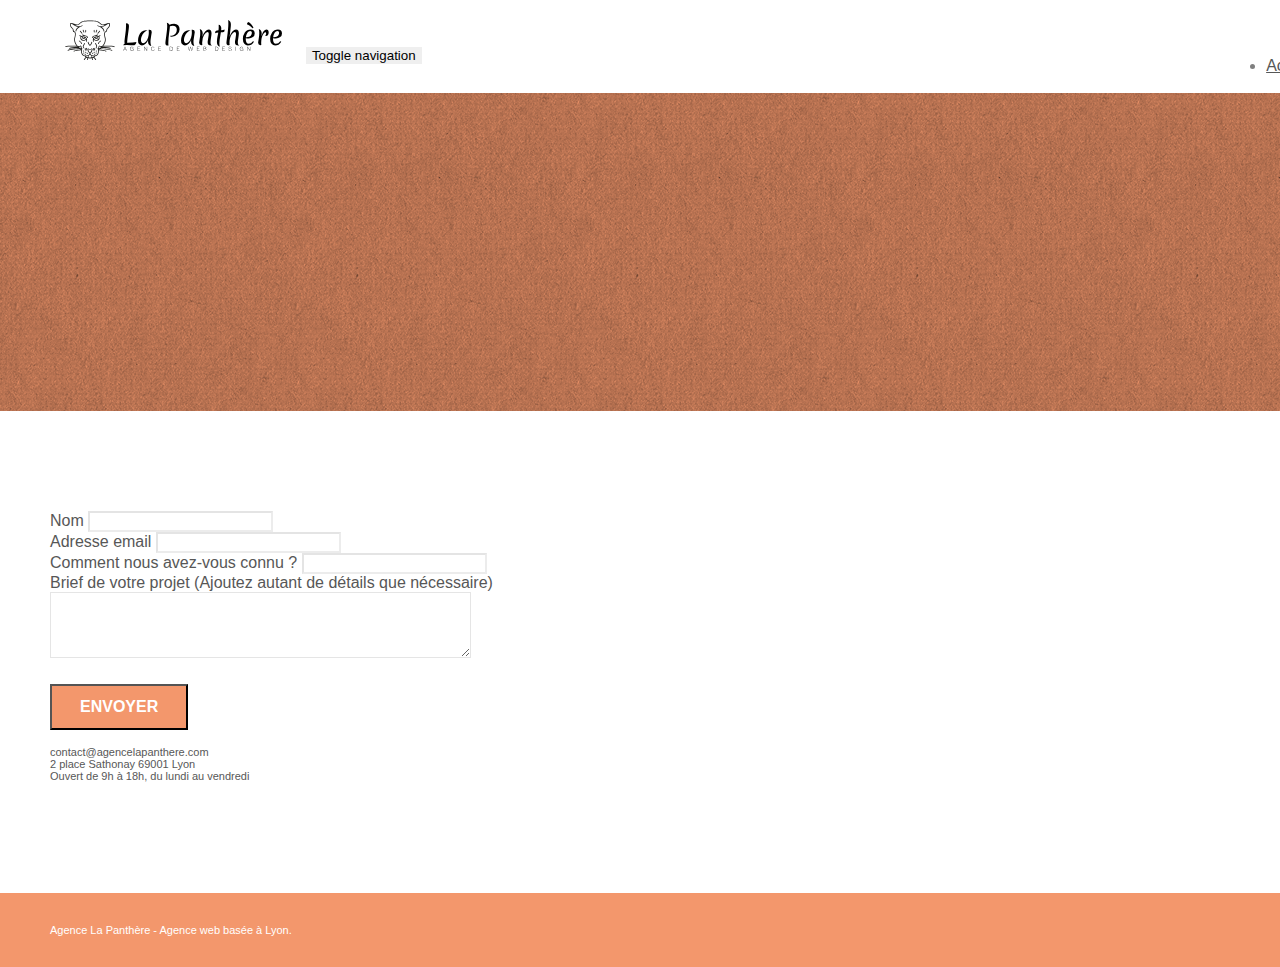
==== page2.html @ 4240d48c "Add files via upload" ====
<!doctype html>
<html lang="Default">
<head>
    <meta charset="utf-8">
    <meta name="keywords" content="">
    <meta name="description" content="">
    <meta name="viewport" content="width=device-width, initial-scale=1.0, viewport-fit=cover">
    <link rel="shortcut icon" type="image/png" href="favicon.jpg">
    
	<link rel="stylesheet" type="text/css" href="./css/bootstrap.min.css">
	<link rel="stylesheet" type="text/css" href="style.css">
	<link rel="stylesheet" type="text/css" href="./css/font-awesome.min.css">
	<link rel="stylesheet" type="text/css" href="./css/et-line.min.css">
	
    
	<script src="./js/jquery-2.1.0.min.js"></script>
	<script src="./js/bootstrap.min.js"></script>
	<script src="./js/blocs.min.js"></script>
	<script src="./js/jqBootstrapValidation.js"></script>
	<script src="./js/formHandler.js"></script>
    <title>page2</title>

    
<!-- Analytics -->
 
<!-- Analytics END -->
    
</head>
<body>
<!-- Principal conteneur -->
<div class="page-container">
    
<!-- bloc-0 -->
<div class="bloc bgc-white l-bloc " id="bloc-0">
	<div class="container bloc-sm">
		<nav class="navbar row">
			<div class="navbar-header">
				<a class="navbar-brand" href="index.html"><img src="img/agence-la-panthere-monochrome.svg" alt="atlanta web design logo" height="40" /></a>
				<button id="nav-toggle" type="button" class="ui-navbar-toggle navbar-toggle" data-toggle="collapse" data-target=".navbar-1">
					<span class="sr-only">Toggle navigation</span><span class="icon-bar"></span><span class="icon-bar"></span><span class="icon-bar"></span>
				</button>
			</div>
			<div class="collapse navbar-collapse navbar-1 special-dropdown-nav">
				<ul class="site-navigation nav navbar-nav">
					<li>
						<a href="index.html">Accueil</a>
					</li>
					<li>
					</li>
					<li>
						<a href="page2.html">page2 &gt;</a>
					</li>
				</ul>
			</div>
		</nav>
	</div>
</div>
<!-- bloc-0 END -->

<!-- bloc-6 -->
<div class="bloc bg-dots-bg bg-repeat bgc-atomic-tangerine d-bloc bloc-bg-texture texture-paper" id="bloc-6">
	<div class="container bloc-lg">
		<div class="row">
			<div class="col-sm-12">
				<h1 class="text-center hero-bloc-text tc-white">
					Parlons web design !
				</h1>
				<p class="text-center mg-lg tc-white tight-width-whitespace">
					Nous sommes ravis que vous souhaitiez collaborer avec notre agence.<br>
					Parlez-nous de votre projet en complétant le formulaire ci-dessous.
				</p>
			</div>
		</div>
	</div>
</div>
<!-- bloc-6 END -->

<!-- bloc-7 -->
<div class="bloc bgc-white l-bloc" id="bloc-7">
	<div class="container bloc-lg">
		<div class="row">
			<div class="col-sm-6">
				<form id="form_1" novalidate success-msg="Your message has been sent." fail-msg="Sorry it seems that our mail server is not responding, Sorry for the inconvenience!">
					<div class="form-group">
						<label>
							Nom
						</label>
						<input id="name" class="form-control" required />
					</div>
					<div class="form-group">
						<label>
							Adresse email
						</label>
						<input id="email" class="form-control" type="email" required />
					</div>
					<div class="form-group">
						<label>
							Comment nous avez-vous connu ?
						</label>
						<input class="form-control" type="email" required id="input_504" />
					</div>
					<div class="form-group">
						<label>
							Brief de votre projet (Ajoutez autant de détails que nécessaire)<br>
						</label><textarea id="message" class="form-control" rows="4" cols="50" required></textarea>
					</div> 
					<button class="bloc-button btn btn-lg btn-block cta-hero btn-atomic-tangerine" type="submit">
						Envoyer
					</button>
				</form>
			</div>
			<div class="col-sm-6">
				<p>
					contact@agencelapanthere.com<br>2 place Sathonay 69001 Lyon<br>Ouvert de 9h à 18h, du lundi au vendredi<br>
				</p>
			</div>
		</div>
	</div>
</div>
<!-- bloc-7 END -->

<!-- ScrollToTop Button -->
<a class="bloc-button btn btn-d scrollToTop" onclick="scrollToTarget('1')"><span class="fa fa-chevron-up"></span></a>
<!-- ScrollToTop Button END-->


<!-- Footer - bloc-8 -->
<div class="bloc bgc-atomic-tangerine d-bloc" id="bloc-8">
	<div class="container bloc-sm">
		<div class="row">
			<div class="col-sm-12">
				<p class="text-center white">
					Agence La Panthère - Agence web basée à Lyon.<br>
				</p>
				<div class="row row-no-gutters social">
					<div class="col-sm-3">
						<div class="text-center">
							<a class="social" href="index.html"><span class="fa fa-twitter icon-md"></span></a>
						</div>
					</div>
					<div class="col-sm-3">
						<div class="text-center">
							<a class="social" href="index.html"><span class="fa fa-facebook icon-md"></span></a>
						</div>
					</div>
					<div class="col-sm-3">
						<div class="text-center">
							<a class="social" href="index.html"><span class="fa fa-dribbble icon-md"></span></a>
						</div>
					</div>
					<div class="col-sm-3">
						<div class="text-center">
							<a class="social" href="index.html"><span class="fa fa-instagram icon-md"></span></a>
						</div>
					</div>
				</div>
			</div>
		</div>
	</div>
</div>
<!-- Footer - bloc-8 END -->

</div>
<!-- Principal conteneur END -->
    

</body>
</html>
---- style.css ----
body {
    margin: 0;
    padding: 0;
    background: #FFF;
    overflow-x: hidden;
    -webkit-font-smoothing: antialiased;
    -moz-osx-font-smoothing: grayscale;
}

a,
button {
    transition: all .3s ease-in-out;
    outline: none!important;
}

a:hover {
    text-decoration: none;
    cursor: pointer;
}

#page-loading-blocs-notifaction {
    position: fixed;
    top: 0;
    bottom: 0;
    width: 100%;
    z-index: 100000;
    background: #FFFFFF url("img/pageload-spinner.gif") no-repeat center center;
}

.bloc {
    width: 100%;
    clear: both;
    background: 50% 50% no-repeat;
    padding: 0 50px;
    -webkit-background-size: cover;
    -moz-background-size: cover;
    -o-background-size: cover;
    background-size: cover;
    position: relative;
}

.bloc .container {
    padding-left: 0;
    padding-right: 0;
}

.bloc-lg {
    padding: 100px 50px;
}

.bloc-md {
    padding: 50px;
}

.bloc-sm {
    padding: 20px 50px;
}

.bg-center,
.bg-l-edge,
.bg-r-edge,
.bg-t-edge,
.bg-b-edge,
.bg-tl-edge,
.bg-bl-edge,
.bg-tr-edge,
.bg-br-edge,
.bg-repeat {
    -webkit-background-size: auto!important;
    -moz-background-size: auto!important;
    -o-background-size: auto!important;
    background-size: auto!important;
}

.bg-repeat {
    background: repeat;
}

.bg-t-edge {
    background: top no-repeat;
}

.bloc-bg-texture::before {
    content: "";
    background-size: 2px 2px;
    position: absolute;
    top: 0;
    bottom: 0;
    left: 0;
    right: 0;
}

.texture-paper::before {
    background: url("img/texture-paper.png");
    background-size: 280px 280px;
}

.b-parallax {
    background-attachment: fixed;
}

.d-bloc {
    color: rgba(255, 255, 255, .7);
}

.d-bloc button:hover {
    color: rgba(255, 255, 255, .9);
}

.d-bloc .icon-round,
.d-bloc .icon-square,
.d-bloc .icon-rounded,
.d-bloc .icon-semi-rounded-a,
.d-bloc .icon-semi-rounded-b {
    border-color: rgba(255, 255, 255, .9);
}

.d-bloc .divider-h span {
    border-color: rgba(255, 255, 255, .2);
}

.d-bloc .a-btn,
.d-bloc .navbar a,
.d-bloc .navbar-brand,
.d-bloc a .icon-sm,
.d-bloc a .icon-md,
.d-bloc a .icon-lg,
.d-bloc a .icon-xl,
.d-bloc h1 a,
.d-bloc h2 a,
.d-bloc h3 a,
.d-bloc h4 a,
.d-bloc h5 a,
.d-bloc h6 a,
.d-bloc p a {
    color: rgba(255, 255, 255, .6);
}

.d-bloc .a-btn:hover,
.d-bloc .navbar a:hover,
.d-bloc .navbar-brand:hover,
.d-bloc a:hover .icon-sm,
.d-bloc a:hover .icon-md,
.d-bloc a:hover .icon-lg,
.d-bloc a:hover .icon-xl,
.d-bloc h1 a:hover,
.d-bloc h2 a:hover,
.d-bloc h3 a:hover,
.d-bloc h4 a:hover,
.d-bloc h5 a:hover,
.d-bloc h6 a:hover,
.d-bloc p a:hover {
    color: rgba(255, 255, 255, 1);
}

.d-bloc .navbar-toggle .icon-bar {
    background: rgba(255, 255, 255, 1);
}

.d-bloc .btn-wire,
.d-bloc .btn-wire:hover {
    color: rgba(255, 255, 255, 1);
    border-color: rgba(255, 255, 255, 1);
}

.d-bloc .panel {
    color: rgba(0, 0, 0, .5);
}

.d-bloc .panel button:hover {
    color: rgba(0, 0, 0, .7);
}

.d-bloc .panel icon {
    border-color: rgba(0, 0, 0, .7);
}

.d-bloc .panel .divider-h span {
    border-color: rgba(0, 0, 0, .1);
}

.d-bloc .panel .a-btn {
    color: rgba(0, 0, 0, .6);
}

.d-bloc .panel .a-btn:hover {
    color: rgba(0, 0, 0, 1);
}

.d-bloc .panel .btn-wire,
.d-bloc .panel .btn-wire:hover {
    color: rgba(0, 0, 0, .7);
    border-color: rgba(0, 0, 0, .3);
}

.d-bloc .panel,
.l-bloc {
    color: rgba(0, 0, 0, .5);
}

.d-bloc .panel button:hover,
.l-bloc button:hover {
    color: rgba(0, 0, 0, .7);
}

.l-bloc .icon-round,
.l-bloc .icon-square,
.l-bloc .icon-rounded,
.l-bloc .icon-semi-rounded-a,
.l-bloc .icon-semi-rounded-b {
    border-color: rgba(0, 0, 0, .7);
}

.d-bloc .panel .divider-h span,
.l-bloc .divider-h span {
    border-color: rgba(0, 0, 0, .1);
}

.d-bloc .panel .a-btn,
.l-bloc .a-btn,
.l-bloc .navbar a,
.l-bloc .navbar-brand,
.l-bloc a .icon-sm,
.l-bloc a .icon-md,
.l-bloc a .icon-lg,
.l-bloc a .icon-xl,
.l-bloc h1 a,
.l-bloc h2 a,
.l-bloc h3 a,
.l-bloc h4 a,
.l-bloc h5 a,
.l-bloc h6 a,
.l-bloc p a {
    color: rgba(0, 0, 0, .6);
}

.d-bloc .panel .a-btn:hover,
.l-bloc .a-btn:hover,
.l-bloc .navbar a:hover,
.l-bloc .navbar-brand:hover,
.l-bloc a:hover .icon-sm,
.l-bloc a:hover .icon-md,
.l-bloc a:hover .icon-lg,
.l-bloc a:hover .icon-xl,
.l-bloc h1 a:hover,
.l-bloc h2 a:hover,
.l-bloc h3 a:hover,
.l-bloc h4 a:hover,
.l-bloc h5 a:hover,
.l-bloc h6 a:hover,
.l-bloc p a:hover {
    color: rgba(0, 0, 0, 1);
}

.l-bloc .navbar-toggle .icon-bar {
    color: rgba(0, 0, 0, .6);
}

.d-bloc .panel .btn-wire,
.d-bloc .panel .btn-wire:hover,
.l-bloc .btn-wire,
.l-bloc .btn-wire:hover {
    color: rgba(0, 0, 0, .7);
    border-color: rgba(0, 0, 0, .3);
}

.voffset {
    margin-top: 30px;
}

.voffset-lg {
    margin-top: 80px;
}

.row-no-gutters {
    margin-right: 0;
    margin-left: 0;
}

.row.row-no-gutters > [class^="col-"],
.row.row-no-gutters > [class*=" col-"] {
    padding-right: 0;
    padding-left: 0;
}

#bloc-1-hero h1 {
    font-size: 32px;
}

.navbar {
    margin-bottom: 0;
    z-index: 1;
}

.navbar-brand {
    height: auto;
    padding: 3px 15px;
    font-size: 25px;
    font-weight: normal;
    font-weight: 600;
    line-height: 44px;
}

.navbar-brand img {
    max-height: 200px;
    margin: 0 5px 0 0;
    display: inline;
}

.navbar-brand img[src$=svg] {
    min-width: 100px;
}

.nav-center .navbar-brand img {
    margin: 0;
}

.navbar .nav {
    padding-top: 2px;
    margin-right: -16px;
    float: right;
    z-index: 1;
}

.nav > li {
    float: left;
    margin-top: 4px;
    font-size: 16px;
}

.navbar-nav .open .dropdown-menu > li > a {
    text-align: inherit;
}

.nav > li a:hover,
.nav > li a:focus {
    background: transparent;
}

.navbar-toggle {
    margin: 10px 10px 0 0;
    border: 0px;
}

.navbar-toggle:hover {
    background: transparent!important;
}

.navbar-toggle .icon-bar {
    background-color: rgba(0, 0, 0, .5);
    width: 26px;
}

.nav-invert .navbar .nav {
    float: left;
}

.nav-invert .navbar-header,
.nav-invert .navbar-brand {
    float: right;
    position: relative;
    z-index: 2;
}

@media (min-width: 768px) {
    .site-navigation {
        position: absolute;
        top: 50%;
        right: 20px;
        transform: translate(0, -50%);
        -webkit-transform: translateY(-50%);
    }
    .nav > li .dropdown-menu a,
    .nav > li .dropdown-menu a:hover {
        color: #484848;
    }
    .nav-invert .site-navigation {
        left: 0;
        right: 0;
    }
    .nav-center {
        text-align: center;
    }
    .nav-center .navbar-header {
        width: 100%;
    }
    .nav-center .navbar-header,
    .nav-center .navbar-brand,
    .nav-center .nav > li {
        float: none;
        display: inline-block;
    }
    .nav-center .site-navigation {
        position: relative;
        width: 100%;
        right: 0;
        margin-right: 0px;
        margin-top: 20px;
    }
    .nav-center.mini-nav .navbar-toggle {
        float: none;
        margin: 10px auto 0;
    }
}

.nav > li > .dropdown a {
    background: none!important;
    display: block;
    padding: 14px 15px;
}

nav .caret {
    margin: 0 5px;
}

.dropdown-menu .dropdown-menu {
    top: -8px;
    left: 100%;
}

.dropdown-menu .dropmenu-flow-right {
    top: 100%;
    left: 0;
    margin-left: -1px;
    border-top-left-radius: 0;
    border-top-right-radius: 0;
}

.dropdown-menu .dropdown span {
    border: 4px solid black;
    border-top-color: transparent;
    border-right-color: transparent;
    border-bottom-color: transparent;
    margin: 6px -5px 0 0!important;
    float: right;
}

.mg-md {
    margin-top: 10px;
    margin-bottom: 20px;
}

.mg-lg {
    margin-top: 10px;
    margin-bottom: 40px;
}

.btn {
    margin: 0 5px 5px 0;
}

.btn.pull-right {
    margin: 0 0 5px 5px;
}

.btn-d,
.btn-d:hover,
.btn-d:focus {
    color: #FFF;
    background: rgba(0, 0, 0, .3);
}

button {
    outline: none!important;
}

.btn-rd {
    border-radius: 40px;
}

.btn-clean {
    border: 1px solid rgba(0, 0, 0, .08);
    border-bottom-color: rgba(0, 0, 0, .1);
    text-shadow: 0 1px 0 rgba(0, 0, 1, .1);
    box-shadow: 0 1px 3px rgba(0, 0, 1, .25), inset 0 1px 0 0 rgba(255, 255, 255, .15);
}

.icon-md {
    font-size: 30px!important;
}

.icon-lg {
    font-size: 60px!important;
}

.sm-shadow {
    text-shadow: 0 1px 2px rgba(0, 0, 0, .3);
}

.panel-sq,
.panel-sq .panel-heading,
.panel-sq .panel-footer {
    border-radius: 0;
}

.panel-rd {
    border-radius: 30px;
}

.panel-rd .panel-heading {
    border-radius: 29px 29px 0 0;
}

.panel-rd .panel-footer {
    border-radius: 0 0 29px 29px;
}

.form-control {
    border-color: rgba(0, 0, 0, .1);
    box-shadow: none;
}

.scrollToTop {
    width: 40px;
    height: 40px;
    position: fixed;
    bottom: 20px;
    right: 20px;
    opacity: 0;
    z-index: 500;
    transition: all .3s ease-in-out;
}

.scrollToTop span {
    margin-top: 6px;
}

.showScrollTop {
    font-size: 14px;
    opacity: 1;
}

a[data-lightbox] {
    position: relative;
    display: block;
    text-align: center;
}

a[data-lightbox]:hover::before {
    content: "+";
    font-family: "HelveticaNeue-Light", "Helvetica Neue Light", "Helvetica Neue", Helvetica, Arial;
    font-size: 32px;
    width: 50px;
    height: 50px;
    margin-left: -25px;
    border-radius: 50%;
    background: rgba(0, 0, 0, .6);
    color: #FFF;
    font-weight: 100;
    z-index: 1;
    position: absolute;
    top: 50%;
    transform: translateY(-50%);
    -webkit-transform: translateY(-50%);
}

a[data-lightbox]:hover img {
    opacity: 0.6;
    -webkit-animation-fill-mode: none;
    animation-fill-mode: none;
}

#lightbox-modal {
    display: flex;
    align-items: center;
}

#lightbox-modal .modal-dialog {
    width: 90%;
    max-width: 900px;
    margin: 0 auto 0;
}

#lightbox-modal .modal-dialog img {
    max-height: 90vh;
    margin: 0 auto;
}

.lightbox-caption {
    padding: 20px;
    color: #FFF;
    background: rgba(0, 0, 0, .5);
    position: absolute;
    left: 15px;
    right: 15px;
    bottom: 5px;
}

.close-lightbox {
    color: #FFF;
    font-size: 30px;
    position: absolute;
    top: 20px;
    right: 20px;
    z-index: 20;
    background: rgba(0, 0, 0, .5);
    border: none;
    line-height: 30px;
    padding: 0 9px 5px;
    opacity: 0.3;
}

.close-lightbox:hover,
.next-lightbox:hover,
.prev-lightbox:hover {
    opacity: 1.0;
    color: #FFF;
}

.next-lightbox,
.prev-lightbox {
    font-size: 20px;
    color: rgba(255, 255, 255, .9);
    background: rgba(0, 0, 0, .5);
    transition: all .2s ease-in-out;
    position: absolute;
    top: 45%;
    z-index: 1;
    opacity: 0.4;
}

.next-lightbox {
    padding: 6px 8px 1px 13px;
    right: 25px;
}

.prev-lightbox {
    padding: 6px 13px 1px 10px;
    left: 25px;
}

.snapshot-lb .modal-body {
    padding-bottom: 45px;
}

.snapshot-lb .lightbox-caption {
    padding: 0;
    color: rgba(0, 0, 0, .5);
    background: none;
}

h1,
h2,
h3,
h4,
h5,
h6,
p,
label,
.btn,
a {
    font-family: "helvetica";
    font-weight: 400;
    color: #575757!important;
}

.container {
    max-width: 1000px;
}

.hero-bloc-text {
    font-size: 38px;
}

.hero-bloc-text-sub {
    font-size: 36px;
}

.statement-bloc-text {
    line-height: 26px;
    font-style: italic;
    font-size: 20px;
    text-align: center;
    font-weight: lighter;
    max-width: 520px;
    margin: auto auto auto auto;
}

p {
    font-size: 11px;
}

.tight-width-whitespace {
    max-width: 600px;
    margin: auto auto auto auto;
}

.h1 {
    font-size: 20px;
    font-family: "Open Sans";
}

.cta-hero {
    margin-top: 22px;
    color: #FFFFFF!important;
    text-transform: uppercase;
    padding: 12px 28px 12px 28px;
    font-size: 16px;
    font-weight: 700;
}

.social {
    max-width: 400px;
    margin: auto auto auto auto;
}

h2 {
    font-size: 22px;
    line-height: 1.4em;
}

h3 {
    font-size: 15px;
    text-transform: uppercase;
    font-weight: 700;
    color: #333333!important;
}

.med-width-whitespace {
    max-width: 800px;
    margin: auto auto auto auto;
    box-shadow: 0px 0px 0px #000000;
}

h1 {
    color: #333333!important;
}

h4 {
    color: #333333!important;
}

.icons {
    margin-bottom: 14px;
    margin-top: 24px;
}

.white {
    color: #FFFFFF!important;
}

.portfolio-thumb {
    margin-bottom: 24px;
}

.portfolio-row {
    margin-bottom: 44px;
    margin-top: 50px;
}

.avatar {
    box-shadow: 0px 4px 9px rgba(0, 0, 0, 0.3);
}

.black-background {
    background-color: rgba(165, 147, 99, 0.7);
    padding: 40px 40px 40px 40px;
}

.bold-link {
    font-weight: 900;
    text-decoration: underline!important;
}

.bgc-white {
    background-color: #FFFFFF;
}

.bgc-dark-slate-blue {
    background-color: #364577;
}

.bgc-atomic-tangerine {
    background-color: #F3976C;
}

.tc-white {
    color: #F3976C!important;
}

.btn-atomic-tangerine {
    background: #F3976C;
    color: #FFFFFF!important;
}

.btn-atomic-tangerine:hover {
    background: #c27956!important;
    color: #FFFFFF!important;
}

.ltc-white {
    color: #FFFFFF!important;
}

.ltc-white:hover {
    color: #cccccc!important;
}

.ltc-atomic-tangerine {
    color: #F3976C!important;
}

.ltc-atomic-tangerine:hover {
    color: #c27956!important;
}

.icon-dark-slate-blue {
    color: #364577!important;
    border-color: #364577!important;
}

.bg-dots-bg {
    background-image: url("img/dots-bg.png");
}

.bg-lines-h2-bg {
    background-image: url("img/lines-h2-bg.png");
}

.bg-banniere {
    background-image: url("img/agence-la-panthere.jpg");
}

.bg-presentation {
    background-image: url("img/image-de-presentation.bmp");
}

@media (max-width: 1024px) {
    .bloc {
        padding-left: 20px;
        padding-right: 20px;
    }
    .bloc.full-width-bloc,
    .bloc-tile-2.full-width-bloc .container,
    .bloc-tile-3.full-width-bloc .container,
    .bloc-tile-4.full-width-bloc .container {
        padding-left: 0;
        padding-right: 0;
    }
}

@media (max-width: 992px) and (min-width: 768px) {
    .navbar .nav {
        max-width: 80%
    }
    .nav-center.navbar .nav {
        max-width: 100%
    }
}

@media only screen and (min-device-width: 768px) and (max-device-width: 1024px) and (orientation: landscape) {
    .b-parallax {
        background-attachment: scroll;
    }
}

@media only screen and (min-device-width: 1024px) and (max-device-width: 1366px) and (-webkit-min-device-pixel-ratio: 1.5) {
    .b-parallax {
        background-attachment: scroll;
    }
}

@media (max-width: 991px) {
    .container {
        width: 100%;
    }
    .b-parallax {
        background-attachment: scroll;
    }
    .page-container,
    #hero-bloc {
        overflow-x: hidden;
        position: relative;
    }
    .bloc {
        padding-left: constant(safe-area-inset-left);
        padding-right: constant(safe-area-inset-right);
    }
    .bloc-group,
    .bloc-group .bloc {
        display: block;
        width: 100%;
    }
    .bloc-fill-screen .fill-bloc-top-edge,
    .bloc-fill-screen .fill-bloc-bottom-edge {
        padding: 0 20px;
        padding-left: constant(safe-area-inset-left);
        padding-right: constant(safe-area-inset-right);
    }
}

@media (max-width: 767px) {
    .page-container {
        overflow-x: hidden;
        position: relative;
    }
    h1,
    h2,
    h3,
    h4,
    h5,
    h6,
    p,
    #disqus_thread {
        padding-left: 10px!important;
        padding-right: 10px!important;
    }
    .b-parallax {
        background-attachment: scroll;
    }
    .navbar .nav {
        padding-top: 0;
        border-top: 1px solid rgba(0, 0, 0, .2);
        float: none!important;
    }
    .navbar.row {
        margin-left: 0;
        margin-right: 0;
    }
    .site-navigation {
        position: inherit;
        transform: none;
        -webkit-transform: none;
        -ms-transform: none;
    }
    .nav > li {
        margin-top: 0;
        border-bottom: 1px solid rgba(0, 0, 0, .1);
        background: rgba(0, 0, 0, .05);
        text-align: left;
        padding-left: 15px;
        width: 100%;
    }
    .nav > li:hover {
        background: rgba(0, 0, 0, .08);
    }
    .dropdown .dropdown a .caret {
        float: none;
        margin: 5px 0 0 10px!important;
        border: 4px solid black;
        border-bottom-color: transparent;
        border-right-color: transparent;
        border-left-color: transparent;
    }
    #hero-bloc .navbar .nav {
        background: rgba(0, 0, 0, .8);
    }
    #hero-bloc .navbar .nav a {
        color: rgba(255, 255, 255, .6);
    }
    .hero {
        padding: 50px 0;
    }
    .hero-nav {
        left: -1px;
        right: -1px;
    }
    .navbar-collapse {
        padding: 0;
        overflow-x: hidden;
        -webkit-box-shadow: none;
        box-shadow: none;
    }
    .navbar-brand img {
        max-height: 40px;
        width: auto;
    }
    .nav-invert .navbar-header {
        float: none;
        width: 100%;
    }
    .nav-invert .navbar-toggle {
        float: left;
        margin-left: 10px;
    }
    .bloc {
        padding-left: 0;
        padding-right: 0;
    }
    .bloc-xxl,
    .bloc-xl,
    .bloc-lg {
        padding: 40px 0;
    }
    .bloc-sm,
    .bloc-md {
        padding-left: 0;
        padding-right: 0;
    }
    .bloc-tile-2 .container,
    .bloc-tile-3 .container,
    .bloc-tile-4 .container,
    .bloc-fill-screen .fill-bloc-top-edge,
    .bloc-fill-screen .fill-bloc-bottom-edge {
        padding-left: 0;
        padding-right: 0;
    }
    .a-block {
        padding: 0 10px;
    }
    .btn-dwn {
        display: none;
    }
    .voffset {
        margin-top: 5px;
    }
    .voffset-md {
        margin-top: 20px;
    }
    .voffset-lg {
        margin-top: 30px;
    }
    form {
        padding: 5px;
    }
    .close-lightbox {
        display: inline-block;
    }
    .blocsapp-device-iphone5 {
        background-size: 216px 425px;
        padding-top: 60px;
        width: 216px;
        height: 425px;
    }
    .blocsapp-device-iphone5 img {
        width: 180px;
        height: 320px;
    }
}

@media (max-width: 400px) {
    .bloc {
        padding-left: 0;
        padding-right: 0;
    }
}

@media (max-width: 767px) {
    .bloc-mob-center-text {
        text-align: center;
    }
}
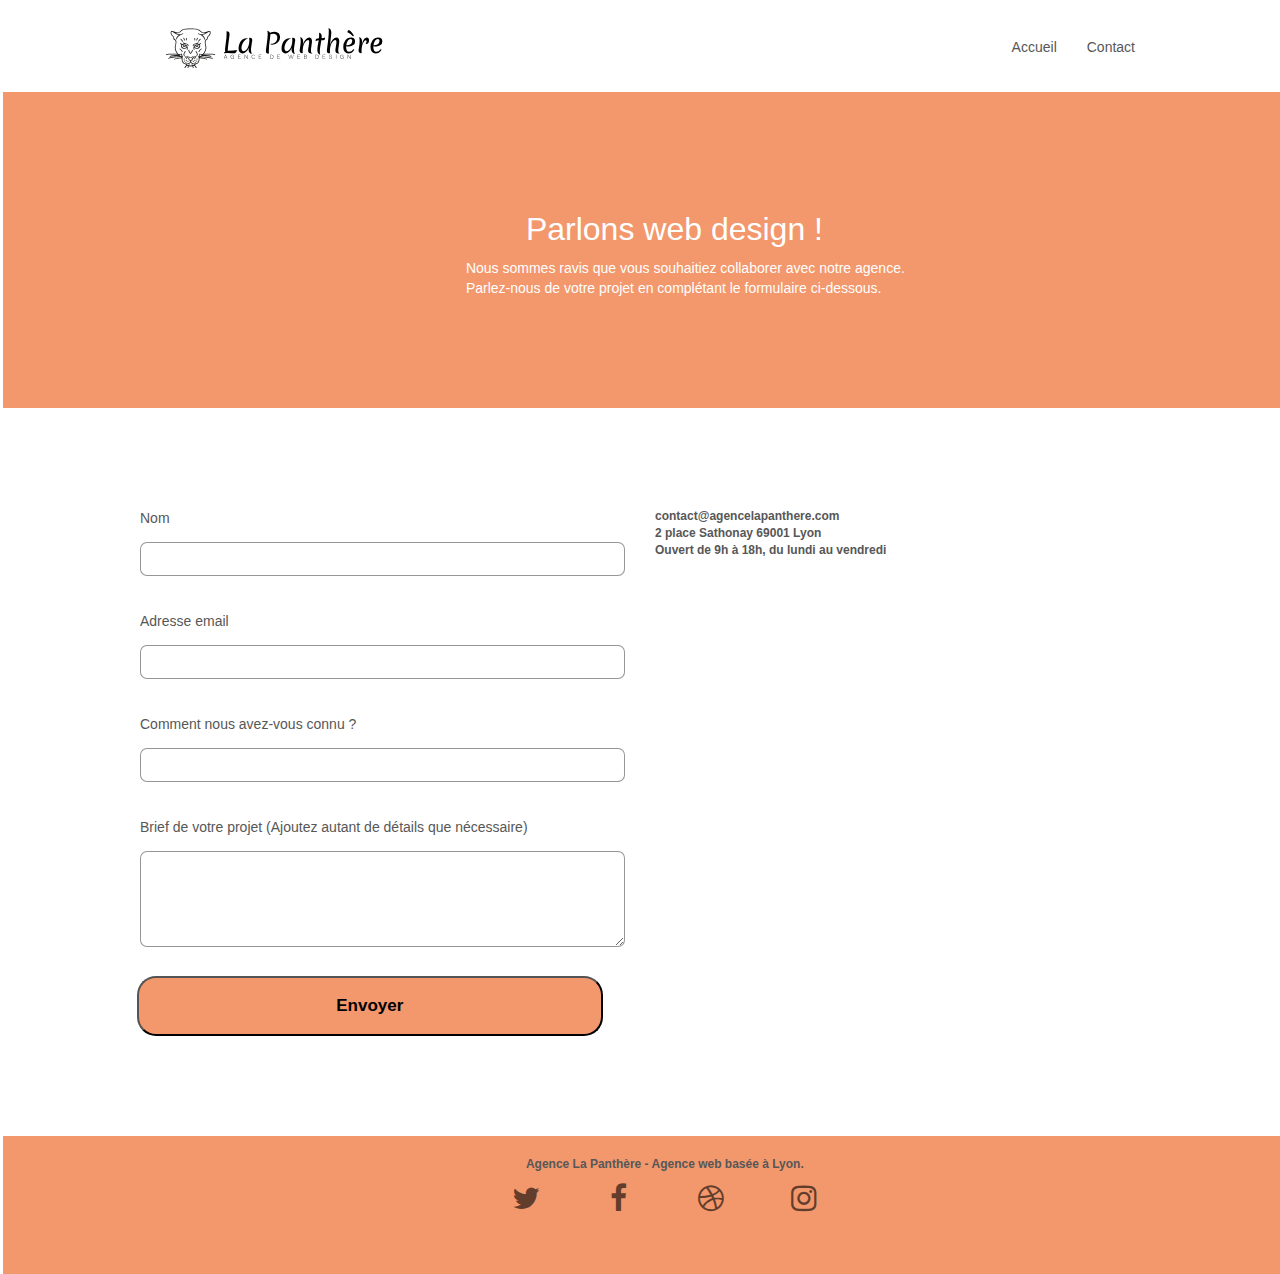
==== commit d16cc597: "Add files via upload" ====
--- a/page2.html
+++ b/page2.html
@@ -1,60 +1,90 @@
 <!doctype html>
-<html lang="Default">
-<head>
-    <meta charset="utf-8">
-    <meta name="keywords" content="">
-    <meta name="description" content="">
-    <meta name="viewport" content="width=device-width, initial-scale=1.0, viewport-fit=cover">
-    <link rel="shortcut icon" type="image/png" href="favicon.jpg">
-    
-	<link rel="stylesheet" type="text/css" href="./css/bootstrap.min.css">
-	<link rel="stylesheet" type="text/css" href="style.css">
-	<link rel="stylesheet" type="text/css" href="./css/font-awesome.min.css">
-	<link rel="stylesheet" type="text/css" href="./css/et-line.min.css">
-	
-    
-	<script src="./js/jquery-2.1.0.min.js"></script>
-	<script src="./js/bootstrap.min.js"></script>
-	<script src="./js/blocs.min.js"></script>
-	<script src="./js/jqBootstrapValidation.js"></script>
-	<script src="./js/formHandler.js"></script>
-    <title>page2</title>
-
-    
+<html lang="fr">    
+		<head>
+			<meta charset="utf-8" />
+			<meta
+			  name="keywords"
+			  content="seo, google, site web, site internet, agence design paris, agence design, agence design,agence design,agence design,agence design,agence design,agence design,agence design,agence design"
+			/>
+			<meta name="description" content="Agence web, Agence design, Paris" />
+			<meta
+			  name="viewport"
+			  content="width=device-width, initial-scale=1.0, viewport-fit=cover"
+			/>
+			<link rel="shortcut icon" type="image/png" href="favicon.jpg" />
+		
+			<link rel="stylesheet" type="text/css" href="./css/bootstrap.css" />
+			<link rel="stylesheet" type="text/css" href="style.css" />
+			<link rel="stylesheet" type="text/css" href="./css/font-awesome.css" />
+			<link rel="stylesheet" type="text/css" href="./css/et-line.css" />
+		
+			<script
+			  src="https://code.jquery.com/jquery-2.1.0.min.js"
+			  integrity="sha256-8oQ1OnzE2X9v4gpRVRMb1DWHoPHJilbur1LP9ykQ9H0="
+			  crossorigin="anonymous"
+			></script>
+			<script src="./js/bootstrap.min.js" async></script>
+			<script src="./js/blocs.js" async></script>
+			<script src="./js/jquery.touchSwipe.js" defer></script>
+			<script src="./js/gmaps.js" async></script>
+		
+			<title>La Panthère</title>
+		
+			<!-- Analytics -->
+			<div class="m_page-container">
+			<!-- Analytics END -->
+		  </head>
+		
+		
 <!-- Analytics -->
  
 <!-- Analytics END -->
     
-</head>
-<body>
+
 <!-- Principal conteneur -->
 <div class="page-container">
     
 <!-- bloc-0 -->
-<div class="bloc bgc-white l-bloc " id="bloc-0">
-	<div class="container bloc-sm">
-		<nav class="navbar row">
-			<div class="navbar-header">
-				<a class="navbar-brand" href="index.html"><img src="img/agence-la-panthere-monochrome.svg" alt="atlanta web design logo" height="40" /></a>
-				<button id="nav-toggle" type="button" class="ui-navbar-toggle navbar-toggle" data-toggle="collapse" data-target=".navbar-1">
-					<span class="sr-only">Toggle navigation</span><span class="icon-bar"></span><span class="icon-bar"></span><span class="icon-bar"></span>
-				</button>
-			</div>
-			<div class="collapse navbar-collapse navbar-1 special-dropdown-nav">
-				<ul class="site-navigation nav navbar-nav">
-					<li>
-						<a href="index.html">Accueil</a>
-					</li>
-					<li>
-					</li>
-					<li>
-						<a href="page2.html">page2 &gt;</a>
-					</li>
-				</ul>
-			</div>
-		</nav>
-	</div>
-</div>
+</head>
+<body>
+	<div class="bloc bgc-white l-bloc" id="bloc-0">
+        <div class="container bloc-sm">
+          <nav class="navbar row">
+            <div class="navbar-header">
+              <a class="navbar-brand" href="index.html"
+                ><img
+                  src="img/agence-la-panthere-monochrome.svg"
+                  alt="paris web design logo agence web meilleure agence"
+                  width="100"
+                  height="40"
+              /></a>
+
+              <button
+                id="nav-toggle"
+                type="button"
+                class="ui-navbar-toggle navbar-toggle"
+                data-toggle="collapse"
+                data-target=".navbar-1"
+              >
+                <span class="sr-only">Toggle navigation</span
+                ><span class="icon-bar"></span><span class="icon-bar"></span
+                ><span class="icon-bar"></span>
+              </button>
+            </div>
+            <div class="collapse navbar-collapse navbar-1 special-dropdown-nav">
+              <ul class="site-navigation nav navbar-nav">
+                <li>
+                  <a href="index.html">Accueil</a>
+                </li>
+
+                <li>
+                  <a href="page2.html">Contact</a>
+                </li>
+              </ul>
+            </div>
+          </nav>
+        </div>
+
 <!-- bloc-0 END -->
 
 <!-- bloc-6 -->
@@ -62,10 +92,10 @@
 	<div class="container bloc-lg">
 		<div class="row">
 			<div class="col-sm-12">
-				<h1 class="text-center hero-bloc-text tc-white">
+				<h1 class="web">
 					Parlons web design !
 				</h1>
-				<p class="text-center mg-lg tc-white tight-width-whitespace">
+				<p class="web2">
 					Nous sommes ravis que vous souhaitiez collaborer avec notre agence.<br>
 					Parlez-nous de votre projet en complétant le formulaire ci-dessous.
 				</p>
@@ -80,37 +110,37 @@
 	<div class="container bloc-lg">
 		<div class="row">
 			<div class="col-sm-6">
-				<form id="form_1" novalidate success-msg="Your message has been sent." fail-msg="Sorry it seems that our mail server is not responding, Sorry for the inconvenience!">
+				<form id="form_1" novalidate  >
 					<div class="form-group">
 						<label>
 							Nom
 						</label>
 						<input id="name" class="form-control" required />
 					</div>
-					<div class="form-group">
+					<div class="form-group"><br>
 						<label>
 							Adresse email
 						</label>
 						<input id="email" class="form-control" type="email" required />
 					</div>
-					<div class="form-group">
+					<div class="form-group"><br>
 						<label>
 							Comment nous avez-vous connu ?
 						</label>
 						<input class="form-control" type="email" required id="input_504" />
 					</div>
-					<div class="form-group">
+					<div class="form-group"><br>
 						<label>
 							Brief de votre projet (Ajoutez autant de détails que nécessaire)<br>
 						</label><textarea id="message" class="form-control" rows="4" cols="50" required></textarea>
 					</div> 
-					<button class="bloc-button btn btn-lg btn-block cta-hero btn-atomic-tangerine" type="submit">
+					<button class="web3" type="submit">
 						Envoyer
 					</button>
 				</form>
 			</div>
 			<div class="col-sm-6">
-				<p>
+				<p class="p5">
 					contact@agencelapanthere.com<br>2 place Sathonay 69001 Lyon<br>Ouvert de 9h à 18h, du lundi au vendredi<br>
 				</p>
 			</div>
@@ -120,44 +150,49 @@
 <!-- bloc-7 END -->
 
 <!-- ScrollToTop Button -->
+
 <a class="bloc-button btn btn-d scrollToTop" onclick="scrollToTarget('1')"><span class="fa fa-chevron-up"></span></a>
 <!-- ScrollToTop Button END-->
 
 
-<!-- Footer - bloc-8 -->
-<div class="bloc bgc-atomic-tangerine d-bloc" id="bloc-8">
+<!-- Footer - bloc-8 -->  <div class="bloc bgc-atomic-tangerine d-bloc" id="bloc-8">
 	<div class="container bloc-sm">
 		<div class="row">
 			<div class="col-sm-12">
-				<p class="text-center white">
+				<p class="insta3">
 					Agence La Panthère - Agence web basée à Lyon.<br>
 				</p>
 				<div class="row row-no-gutters social">
-					<div class="col-sm-3">
-						<div class="text-center">
-							<a class="social" href="index.html"><span class="fa fa-twitter icon-md"></span></a>
-						</div>
-					</div>
-					<div class="col-sm-3">
-						<div class="text-center">
-							<a class="social" href="index.html"><span class="fa fa-facebook icon-md"></span></a>
-						</div>
-					</div>
-					<div class="col-sm-3">
-						<div class="text-center">
-							<a class="social" href="index.html"><span class="fa fa-dribbble icon-md"></span></a>
-						</div>
-					</div>
-					<div class="col-sm-3">
-						<div class="text-center">
-							<a class="social" href="index.html"><span class="fa fa-instagram icon-md"></span></a>
+					<div class="insta2">
+					<div class="col-sm-3">
+						<div class="text-center">
+							<a class="social" aria-label="Twitter" href="index.html"><span class="fa fa-twitter icon-md"></span></a>
+						</div>
+					</div>
+					<div class="col-sm-3">
+						<div class="text-center">
+							<a class="social" aria-label="Facebook" href="index.html"><span class="fa fa-facebook icon-md"></span></a>
+						</div>
+					</div>
+					<div class="col-sm-3">
+						<div class="text-center">
+							<a class="social" aria-label="Dribble" href="index.html"><span class="fa fa-dribbble icon-md"></span></a>
+						</div>
+					</div>
+					<div class="col-sm-3">
+						<div class="text-center">
+							<a class="social" aria-label="Instagram" href="index.html"><span class="fa fa-instagram icon-md"></span></a>
 						</div>
 					</div>
 				</div>
-			</div>
-		</div>
+					<div class="keywords" style="color:#F3976C;">Agence web à paris, stratégie web, web design, illustrations, design de site web, site web, web, internet, site internet, site</div>
+				</div>
+				
+				</div>
+			</div>
 	</div>
 </div>
+
 <!-- Footer - bloc-8 END -->
 
 </div>
--- a/style.css
+++ b/style.css
@@ -5,6 +5,161 @@
     overflow-x: hidden;
     -webkit-font-smoothing: antialiased;
     -moz-osx-font-smoothing: grayscale;
+}
+.logo3 {
+    position: relative;
+    right: 15%;
+}
+
+.img-fluid {
+max-width: 100% !important;
+height: auto !important;
+}
+
+.carousel-inner>.item>a>img, .carousel-inner>.item>img, .img-responsive, .thumbnail a>img, .thumbnail>img {
+    display: block;
+    max-width: 80%;
+    height: auto;
+    margin-left: 35px;
+}
+
+.vie {
+    margin-left: 8%;
+    text-align: center;
+    color: white !important;
+    font-weight: bold;
+    position: relative;
+    font-size: 19px;
+}
+
+.text-center.hero-bloc-text.tc-white{
+    font-size: 31px;
+}
+
+
+.p5 {
+    font-weight: bold;
+}
+.insta2 {
+    display: flex;
+    flex-wrap: nowrap;
+    gap: 3rem;
+    margin-left: 15%;
+}
+web
+.insta3 {
+    margin-left: 37%;
+    font-weight: bolder;
+    font-size: 13px;
+    margin-top: 21px;
+}
+
+.web3{
+    width: 96%;
+    background: #F3976C;
+    color: black !important;
+    margin-left: -3px;
+    border-radius: 19px;
+    padding: 16px;
+    margin-top: 14px;
+    font-size: 17px;
+    font-weight: bold;
+}
+
+.b4 {
+    position: relative;
+    right: 154%;
+    bottom: 12px;
+    text-decoration: none;
+    margin: 36px;
+}
+
+.b5 {
+    margin-right: 10px;
+    position: relative;
+    right: 34%;
+    top: 17px;
+}
+
+.web, .web2 {
+    color: white !important;
+}
+
+.web2 {
+    position: relative;
+    left: 32%;
+    font-size: 14px;
+}
+
+.insta3 {
+    margin-left: 38%;
+    font-weight: bold;
+      }
+
+.web{
+    position: relative;
+    left: 38%;
+    font-size: 32px;
+    bottom: 7%;
+}
+.h2222{
+    position: relative;
+    right: 193px;
+    top: 20px;
+}
+
+.contact {
+    
+        background: #F3976C;
+        color: black !important;
+        margin-left: 47%;
+        border-radius: 44px;
+        padding: 17px;
+        width: 14%;
+        display: block;
+        box-shadow: 1px 1px 4px;
+        font-weight: bold;
+        font-size: 19px;
+    }
+
+.insta {
+    display: flex;
+   
+}
+.h222{
+    width: 89%;
+    font-size: 31px;
+    margin: 32px;
+    padding: 37px;
+}
+.h22 {
+    width: 62%;
+    margin: auto;
+    padding: 15px;
+    position: relative;
+    left: 2%;
+    bottom: 22px;
+}
+
+.span {
+    font-size: 17px;
+    font-weight: bold;
+    color: #595959;
+    position: relative;
+    left: 3%;
+}
+
+.web4 {
+    margin: 0px;
+    width: 42%;
+    position: relative;
+    bottom: 37px;
+    left: 32%;
+
+}
+
+.text-center.margin {
+  
 }
 
 a,
@@ -91,7 +246,7 @@
 }
 
 .texture-paper::before {
-    background: url("img/texture-paper.png");
+    background: url("img/texture-paper.webp");
     background-size: 280px 280px;
 }
 
@@ -119,22 +274,6 @@
     border-color: rgba(255, 255, 255, .2);
 }
 
-.d-bloc .a-btn,
-.d-bloc .navbar a,
-.d-bloc .navbar-brand,
-.d-bloc a .icon-sm,
-.d-bloc a .icon-md,
-.d-bloc a .icon-lg,
-.d-bloc a .icon-xl,
-.d-bloc h1 a,
-.d-bloc h2 a,
-.d-bloc h3 a,
-.d-bloc h4 a,
-.d-bloc h5 a,
-.d-bloc h6 a,
-.d-bloc p a {
-    color: rgba(255, 255, 255, .6);
-}
 
 .d-bloc .a-btn:hover,
 .d-bloc .navbar a:hover,
@@ -197,6 +336,19 @@
 .l-bloc {
     color: rgba(0, 0, 0, .5);
 }
+
+
+.form-control {
+    width: 95%;
+    border-color: rgba(0, 0, 0, 0.41);
+    box-shadow: none;
+    display: flex;
+    padding: 7px;
+    margin-top: 9px;
+    border-radius: 7px;
+  }
+
+ 
 
 .d-bloc .panel button:hover,
 .l-bloc button:hover {
@@ -254,6 +406,7 @@
 
 .l-bloc .navbar-toggle .icon-bar {
     color: rgba(0, 0, 0, .6);
+    margin-top: 6px;
 }
 
 .d-bloc .panel .btn-wire,
@@ -305,6 +458,7 @@
     max-height: 200px;
     margin: 0 5px 0 0;
     display: inline;
+    width: 120%;
 }
 
 .navbar-brand img[src$=svg] {
@@ -324,8 +478,8 @@
 
 .nav > li {
     float: left;
-    margin-top: 4px;
-    font-size: 16px;
+    list-style: none;
+
 }
 
 .navbar-nav .open .dropdown-menu > li > a {
@@ -340,6 +494,10 @@
 .navbar-toggle {
     margin: 10px 10px 0 0;
     border: 0px;
+    position: relative;
+    left: 20%;
+    bottom: 10px;
+
 }
 
 .navbar-toggle:hover {
@@ -390,6 +548,7 @@
         float: none;
         display: inline-block;
     }
+   
     .nav-center .site-navigation {
         position: relative;
         width: 100%;
@@ -400,6 +559,12 @@
     .nav-center.mini-nav .navbar-toggle {
         float: none;
         margin: 10px auto 0;
+    }
+
+    .insta2 {
+        display: flex;
+        flex-wrap: nowrap;
+        gap: 3rem;
     }
 }
 
@@ -438,6 +603,8 @@
 .mg-md {
     margin-top: 10px;
     margin-bottom: 20px;
+    font-weight: bold;
+    position: relative;
 }
 
 .mg-lg {
@@ -505,10 +672,6 @@
     border-radius: 0 0 29px 29px;
 }
 
-.form-control {
-    border-color: rgba(0, 0, 0, .1);
-    box-shadow: none;
-}
 
 .scrollToTop {
     width: 40px;
@@ -677,12 +840,12 @@
 }
 
 p {
-    font-size: 11px;
+    font-size: 12px;
 }
 
 .tight-width-whitespace {
     max-width: 600px;
-    margin: auto auto auto auto;
+    margin-left: 28%;
 }
 
 .h1 {
@@ -701,7 +864,10 @@
 
 .social {
     max-width: 400px;
-    margin: auto auto auto auto;
+  position: relative;
+  left: 28%;
+
+    color: #333333 !important;
 }
 
 h2 {
@@ -709,6 +875,13 @@
     line-height: 1.4em;
 }
 
+
+
+.text {
+    text-align: center;
+    position: relative;
+    right: 13%;
+}
 h3 {
     font-size: 15px;
     text-transform: uppercase;
@@ -736,11 +909,15 @@
 }
 
 .white {
-    color: #FFFFFF!important;
+    color: black!important;
+    font-weight: bold;
 }
 
 .portfolio-thumb {
     margin-bottom: 24px;
+    position: relative;
+    right: 11%;
+   
 }
 
 .portfolio-row {
@@ -755,6 +932,8 @@
 .black-background {
     background-color: rgba(165, 147, 99, 0.7);
     padding: 40px 40px 40px 40px;
+    position: relative;
+    right: 8%;
 }
 
 .bold-link {
@@ -772,15 +951,24 @@
 
 .bgc-atomic-tangerine {
     background-color: #F3976C;
+    width: 109%;
+    position: relative;
+    right: 4%;
 }
 
 .tc-white {
-    color: #F3976C!important;
+    color: white !important;
+   text-align: center;
+    font-size: 19px;
+  
 }
 
 .btn-atomic-tangerine {
     background: #F3976C;
-    color: #FFFFFF!important;
+    color: black!important;
+    margin-left: 6px;
+    border-radius: 19px;
+   
 }
 
 .btn-atomic-tangerine:hover {
@@ -810,7 +998,7 @@
 }
 
 .bg-dots-bg {
-    background-image: url("img/dots-bg.png");
+    background-image: url("img/dots-bg.webp");
 }
 
 .bg-lines-h2-bg {
@@ -818,17 +1006,25 @@
 }
 
 .bg-banniere {
-    background-image: url("img/agence-la-panthere.jpg");
+background-image: url("img/agence-la-panthere.webp");
+width: 109%;
+position: relative;
+right: 4%;
 }
 
 .bg-presentation {
-    background-image: url("img/image-de-presentation.bmp");
-}
-
-@media (max-width: 1024px) {
+    background-image: url("img/image-de-presentation.webp");
+}
+
+
+
+
+@media (max-width: 1080px) {
     .bloc {
         padding-left: 20px;
         padding-right: 20px;
+        position: relative;
+        left: -3%;
     }
     .bloc.full-width-bloc,
     .bloc-tile-2.full-width-bloc .container,
@@ -837,6 +1033,40 @@
         padding-left: 0;
         padding-right: 0;
     }
+   
+    .web3 {
+         
+        width: 92%;
+        background: #F3976C;
+        color: black !important;
+        margin-left: 10%;
+        border-radius: 19px;
+        padding: 16px;
+        margin-top: 14px;
+        font-size: 17px;
+        font-weight: bold;
+}
+
+.center-block {
+    position: relative;
+    right: 24%;
+  }
+
+  #bloc-1-hero h1 {
+    font-size: 32px;
+    position: relative;
+    right: 23%;
+  }
+
+  .cta-hero {
+    position: relative;
+    right: 23%;
+  }
+  portfolio-thumb {
+    margin-bottom: 24px;
+    position: relative;
+    left: 20%;
+  }
 }
 
 @media (max-width: 992px) and (min-width: 768px) {
@@ -846,23 +1076,20 @@
     .nav-center.navbar .nav {
         max-width: 100%
     }
-}
-
-@media only screen and (min-device-width: 768px) and (max-device-width: 1024px) and (orientation: landscape) {
-    .b-parallax {
-        background-attachment: scroll;
-    }
-}
-
-@media only screen and (min-device-width: 1024px) and (max-device-width: 1366px) and (-webkit-min-device-pixel-ratio: 1.5) {
-    .b-parallax {
-        background-attachment: scroll;
-    }
-}
-
-@media (max-width: 991px) {
+
+    .portfolio-thumb {
+        margin-bottom: 24px;
+        position: relative;
+        left: 20%;
+    }
+}
+
+
+
+@media (max-width: 992px) {
     .container {
         width: 100%;
+        margin-left: 3%;
     }
     .b-parallax {
         background-attachment: scroll;
@@ -872,21 +1099,151 @@
         overflow-x: hidden;
         position: relative;
     }
-    .bloc {
-        padding-left: constant(safe-area-inset-left);
-        padding-right: constant(safe-area-inset-right);
-    }
+    
     .bloc-group,
     .bloc-group .bloc {
         display: block;
         width: 100%;
     }
+label {
+    margin-left: 12%;
+}
+    .logo3 {
+        position: relative;
+        right: -5%;
+    }
+    
+    .b4 {
+        margin-right: 50px;
+        list-style: none;
+        position: relative;
+        left: -13%;
+        bottom: 1px;
+    }
+
+    .b5 {
+        position: relative;
+        right: 46%;
+    }
+
+    .insta2 {
+        position: relative;
+        right: 4%;
+    }
+    .insta3 {
+        position: relative;
+        right: 36%;
+    }
+    .span {
+        width: 82%;
+        display: block;
+        margin-left: 11%;
+    }
     .bloc-fill-screen .fill-bloc-top-edge,
     .bloc-fill-screen .fill-bloc-bottom-edge {
         padding: 0 20px;
-        padding-left: constant(safe-area-inset-left);
-        padding-right: constant(safe-area-inset-right);
-    }
+        
+    }
+
+    .h22 {
+        position: relative;
+        left: 2%;
+        bottom: 21px;
+    }
+    .portfolio-thumb {
+        margin-bottom: 24px;
+        position: relative;
+        left: -33%;
+        width: 100%;
+    }
+
+    .form-control {
+        width: 93%;
+        
+            border-color: rgba(0, 0, 0, 0.41);
+            box-shadow: none;
+            display: flex;
+            
+            padding: 7px;
+            margin-top: 9px;
+            border-radius: 7px;
+            margin-left: 10%;
+     }
+
+     .contact {
+        margin-left: 39%;
+        width: 30%;
+      }
+
+     .web4 {
+        position: relative;
+        left: 33%;
+        bottom: 51px;
+     }
+
+
+     .web2 {
+        position: relative;
+        left: -68%;
+        font-size: 18px;
+        width: 86%;
+        margin-left: 86%;
+    }
+    
+    .web{
+        position: relative;
+        left: 34%;
+        bottom: 0%;
+    }
+
+    .center-block {
+        position: relative;
+        right: 27%;
+      }
+
+      #bloc-1-hero h1 {
+        font-size: 32px;
+        position: relative;
+        right: 26%;
+      }
+
+      .cta-hero {
+        position: relative;
+        right: 27%;
+      }
+
+      .text {
+        position: relative;
+        right: 31%;
+        text-align: center;
+       
+      }
+
+      .col-sm-12 {
+        margin-left: 0%;
+      }
+
+      .p5 {
+        text-align: center;
+        margin: 0;
+        font-weight: bold;
+        text-align: center;
+        margin-right: -12%;
+        POSITION: RELATIVE;
+        top: 13px;
+    }
+
+    .social {
+       
+        position: relative;
+        left: 23%;
+       }
+
+       .black-background {
+        position: relative;
+        right: 20%;
+      }
+
 }
 
 @media (max-width: 767px) {
@@ -1012,6 +1369,7 @@
     }
     form {
         padding: 5px;
+        margin-left: 7px;
     }
     .close-lightbox {
         display: inline-block;
@@ -1026,6 +1384,143 @@
         width: 180px;
         height: 320px;
     }
+    .portfolio-thumb {
+       margin: auto;
+       padding-left: 1px;
+       margin-left: 31%;
+    }
+
+    .social {
+       
+      position: relative;
+      left: 11%;
+     }
+    
+
+    .black-background {
+        position: relative;
+        right: 18.5%;
+      }
+
+
+    .h2222 {
+        position: relative;
+        left: 0%;
+    }
+    
+
+    .web4 {
+        width: 68%;
+        margin-right: 19%;
+        position: relative;
+        left: 21%;
+        top: -4px;
+    }
+
+    .web3{
+        width: 94%;
+        background: #F3976C;
+        color: black !important;
+        margin-left: 10%;
+        border-radius: 19px;
+        padding: 16px;
+        margin-top: 14px;
+        font-size: 17px;
+        font-weight: bold;
+    }
+
+    .web2 {
+        position: relative;
+    left: -71%;
+    font-size: 18px;
+    width: 86%;
+    margin-left: 83%;
+    }
+    
+    .web{
+        position: relative;
+        left: 18%;
+        bottom: 0%;
+    }
+
+    .form-control {
+        width: 93%;
+        
+            border-color: rgba(0, 0, 0, 0.41);
+            box-shadow: none;
+            display: flex;
+            
+            padding: 7px;
+            margin-top: 9px;
+            border-radius: 7px;
+        
+    }
+
+    .white {
+        color: white;
+        margin-left: 10%
+    }
+
+.sr-only{
+    position: absolute;
+width: 1px;
+height: 1px;
+padding: 0;
+margin: -1px;
+overflow: hidden;
+clip: rect(0, 0, 0, 0);
+border: 0;
+}
+
+.navbar-toggle .icon-bar {
+    display: block;
+    width: 22px;
+    height: 2px;
+    border-radius: 1px;
+  }
+
+  .center-block {
+    position: relative;
+    right: 29%;
+  }
+
+  #bloc-1-hero h1 {
+    font-size: 32px;
+  
+    position: relative;
+    right: 29%;
+  }
+
+  .cta-hero {
+    position: relative;
+    right: 29%;
+  }
+
+  .h22 {
+    position: relative;
+    left: 5%;
+  }
+
+  .span {
+    width: 73%;
+    font-size: 15px;
+    display: block;
+    position: relative;
+    left: 8%;
+  }
+
+ .text {
+    margin-top: 10px;
+margin-bottom: 20px;
+font-weight: bold;
+text-align: center;
+position: relative;
+right: 17%;
+ }
+
+
+
+
 }
 
 @media (max-width: 400px) {
@@ -1033,10 +1528,83 @@
         padding-left: 0;
         padding-right: 0;
     }
+    .portfolio-thumb {
+      
+        margin: auto;
+        padding-left: 1px;
+        margin-right: -4px;
+    }
+    .insta2 {
+        display: flex;
+        flex-wrap: nowrap;
+        gap: 3rem;
+        position: relative;
+        right: 11%;
+    }
+    insta3 {
+        position: relative;
+        right: 48%;
+        width: 100%;
+      }
+
+      .logo3 {
+        position: relative;
+        right: -2%;
+    }
+    
+
+      .p5 {
+    text-align: center;
+    font-weight: bold;
+    position: relative;
+    top: 10px;
+      }
 }
 
 @media (max-width: 767px) {
     .bloc-mob-center-text {
         text-align: center;
     }
-}+
+
+    .insta {
+        display: flex;
+        margin-left: 22%;
+    }
+
+    .insta3 {
+        width: 100%;
+        margin-left: 53%;
+    }
+
+    .b5 {
+        position: relative;
+        left: 10%;
+    }
+    .portfolio-thumb {
+        width: 70%;
+    }
+
+
+}
+
+
+@media  screen and (max-width:2800px) {
+ 
+}
+
+@media (min-width: 993px) and (max-width: 2900px)
+{
+    
+    .form-control {
+
+    
+      border-color: rgba(0, 0, 0, 0.41);
+      box-shadow: none;
+      display: flex;
+      width: 100%;
+      padding: 7px;
+      margin-top: 9px;
+      border-radius: 7px;
+    }
+}
--- a/css/et-line.css
+++ b/css/et-line.css
@@ -0,0 +1,519 @@
+@font-face {
+    font-family: et-line;
+    src: url(../fonts/et-line.eot);
+    src: url(../fonts/et-line.eot?#iefix) format('embedded-opentype'), url(../fonts/et-line.woff) format('woff'), url(../fonts/et-line.ttf) format('truetype'), url(../fonts/et-line.svg#et-line) format('svg');
+    font-weight: 400;
+    font-style: normal
+}
+
+.et-icon-adjustments,
+.et-icon-alarmclock,
+.et-icon-anchor,
+.et-icon-aperture,
+.et-icon-attachment,
+.et-icon-bargraph,
+.et-icon-basket,
+.et-icon-beaker,
+.et-icon-bike,
+.et-icon-book-open,
+.et-icon-briefcase,
+.et-icon-browser,
+.et-icon-calendar,
+.et-icon-camera,
+.et-icon-caution,
+.et-icon-chat,
+.et-icon-circle-compass,
+.et-icon-clipboard,
+.et-icon-clock,
+.et-icon-cloud,
+.et-icon-compass,
+.et-icon-desktop,
+.et-icon-dial,
+.et-icon-document,
+.et-icon-documents,
+.et-icon-download,
+.et-icon-dribbble,
+.et-icon-edit,
+.et-icon-envelope,
+.et-icon-expand,
+.et-icon-facebook,
+.et-icon-flag,
+.et-icon-focus,
+.et-icon-gears,
+.et-icon-genius,
+.et-icon-gift,
+.et-icon-global,
+.et-icon-globe,
+.et-icon-googleplus,
+.et-icon-grid,
+.et-icon-happy,
+.et-icon-hazardous,
+.et-icon-heart,
+.et-icon-hotairballoon,
+.et-icon-hourglass,
+.et-icon-key,
+.et-icon-laptop,
+.et-icon-layers,
+.et-icon-lifesaver,
+.et-icon-lightbulb,
+.et-icon-linegraph,
+.et-icon-linkedin,
+.et-icon-lock,
+.et-icon-magnifying-glass,
+.et-icon-map,
+.et-icon-map-pin,
+.et-icon-megaphone,
+.et-icon-mic,
+.et-icon-mobile,
+.et-icon-newspaper,
+.et-icon-notebook,
+.et-icon-paintbrush,
+.et-icon-paperclip,
+.et-icon-pencil,
+.et-icon-phone,
+.et-icon-picture,
+.et-icon-pictures,
+.et-icon-piechart,
+.et-icon-presentation,
+.et-icon-pricetags,
+.et-icon-printer,
+.et-icon-profile-female,
+.et-icon-profile-male,
+.et-icon-puzzle,
+.et-icon-quote,
+.et-icon-recycle,
+.et-icon-refresh,
+.et-icon-ribbon,
+.et-icon-rss,
+.et-icon-sad,
+.et-icon-scissors,
+.et-icon-scope,
+.et-icon-search,
+.et-icon-shield,
+.et-icon-speedometer,
+.et-icon-strategy,
+.et-icon-streetsign,
+.et-icon-tablet,
+.et-icon-target,
+.et-icon-telescope,
+.et-icon-toolbox,
+.et-icon-tools,
+.et-icon-tools-2,
+.et-icon-trophy,
+.et-icon-tumblr,
+.et-icon-twitter,
+.et-icon-upload,
+.et-icon-video,
+.et-icon-wallet,
+.et-icon-wine {
+    font-family: et-line;
+    speak: none;
+    font-style: normal;
+    font-weight: 400;
+    font-variant: normal;
+    text-transform: none;
+    line-height: 1;
+    -webkit-font-smoothing: antialiased;
+    -moz-osx-font-smoothing: grayscale;
+    display: inline-block
+}
+
+.et-icon-mobile:before {
+    content: "\e000"
+}
+
+.et-icon-laptop:before {
+    content: "\e001"
+}
+
+.et-icon-desktop:before {
+    content: "\e002"
+}
+
+.et-icon-tablet:before {
+    content: "\e003"
+}
+
+.et-icon-phone:before {
+    content: "\e004"
+}
+
+.et-icon-document:before {
+    content: "\e005"
+}
+
+.et-icon-documents:before {
+    content: "\e006"
+}
+
+.et-icon-search:before {
+    content: "\e007"
+}
+
+.et-icon-clipboard:before {
+    content: "\e008"
+}
+
+.et-icon-newspaper:before {
+    content: "\e009"
+}
+
+.et-icon-notebook:before {
+    content: "\e00a"
+}
+
+.et-icon-book-open:before {
+    content: "\e00b"
+}
+
+.et-icon-browser:before {
+    content: "\e00c"
+}
+
+.et-icon-calendar:before {
+    content: "\e00d"
+}
+
+.et-icon-presentation:before {
+    content: "\e00e"
+}
+
+.et-icon-picture:before {
+    content: "\e00f"
+}
+
+.et-icon-pictures:before {
+    content: "\e010"
+}
+
+.et-icon-video:before {
+    content: "\e011"
+}
+
+.et-icon-camera:before {
+    content: "\e012"
+}
+
+.et-icon-printer:before {
+    content: "\e013"
+}
+
+.et-icon-toolbox:before {
+    content: "\e014"
+}
+
+.et-icon-briefcase:before {
+    content: "\e015"
+}
+
+.et-icon-wallet:before {
+    content: "\e016"
+}
+
+.et-icon-gift:before {
+    content: "\e017"
+}
+
+.et-icon-bargraph:before {
+    content: "\e018"
+}
+
+.et-icon-grid:before {
+    content: "\e019"
+}
+
+.et-icon-expand:before {
+    content: "\e01a"
+}
+
+.et-icon-focus:before {
+    content: "\e01b"
+}
+
+.et-icon-edit:before {
+    content: "\e01c"
+}
+
+.et-icon-adjustments:before {
+    content: "\e01d"
+}
+
+.et-icon-ribbon:before {
+    content: "\e01e"
+}
+
+.et-icon-hourglass:before {
+    content: "\e01f"
+}
+
+.et-icon-lock:before {
+    content: "\e020"
+}
+
+.et-icon-megaphone:before {
+    content: "\e021"
+}
+
+.et-icon-shield:before {
+    content: "\e022"
+}
+
+.et-icon-trophy:before {
+    content: "\e023"
+}
+
+.et-icon-flag:before {
+    content: "\e024"
+}
+
+.et-icon-map:before {
+    content: "\e025"
+}
+
+.et-icon-puzzle:before {
+    content: "\e026"
+}
+
+.et-icon-basket:before {
+    content: "\e027"
+}
+
+.et-icon-envelope:before {
+    content: "\e028"
+}
+
+.et-icon-streetsign:before {
+    content: "\e029"
+}
+
+.et-icon-telescope:before {
+    content: "\e02a"
+}
+
+.et-icon-gears:before {
+    content: "\e02b"
+}
+
+.et-icon-key:before {
+    content: "\e02c"
+}
+
+.et-icon-paperclip:before {
+    content: "\e02d"
+}
+
+.et-icon-attachment:before {
+    content: "\e02e"
+}
+
+.et-icon-pricetags:before {
+    content: "\e02f"
+}
+
+.et-icon-lightbulb:before {
+    content: "\e030"
+}
+
+.et-icon-layers:before {
+    content: "\e031"
+}
+
+.et-icon-pencil:before {
+    content: "\e032"
+}
+
+.et-icon-tools:before {
+    content: "\e033"
+}
+
+.et-icon-tools-2:before {
+    content: "\e034"
+}
+
+.et-icon-scissors:before {
+    content: "\e035"
+}
+
+.et-icon-paintbrush:before {
+    content: "\e036"
+}
+
+.et-icon-magnifying-glass:before {
+    content: "\e037"
+}
+
+.et-icon-circle-compass:before {
+    content: "\e038"
+}
+
+.et-icon-linegraph:before {
+    content: "\e039"
+}
+
+.et-icon-mic:before {
+    content: "\e03a"
+}
+
+.et-icon-strategy:before {
+    content: "\e03b"
+}
+
+.et-icon-beaker:before {
+    content: "\e03c"
+}
+
+.et-icon-caution:before {
+    content: "\e03d"
+}
+
+.et-icon-recycle:before {
+    content: "\e03e"
+}
+
+.et-icon-anchor:before {
+    content: "\e03f"
+}
+
+.et-icon-profile-male:before {
+    content: "\e040"
+}
+
+.et-icon-profile-female:before {
+    content: "\e041"
+}
+
+.et-icon-bike:before {
+    content: "\e042"
+}
+
+.et-icon-wine:before {
+    content: "\e043"
+}
+
+.et-icon-hotairballoon:before {
+    content: "\e044"
+}
+
+.et-icon-globe:before {
+    content: "\e045"
+}
+
+.et-icon-genius:before {
+    content: "\e046"
+}
+
+.et-icon-map-pin:before {
+    content: "\e047"
+}
+
+.et-icon-dial:before {
+    content: "\e048"
+}
+
+.et-icon-chat:before {
+    content: "\e049"
+}
+
+.et-icon-heart:before {
+    content: "\e04a"
+}
+
+.et-icon-cloud:before {
+    content: "\e04b"
+}
+
+.et-icon-upload:before {
+    content: "\e04c"
+}
+
+.et-icon-download:before {
+    content: "\e04d"
+}
+
+.et-icon-target:before {
+    content: "\e04e"
+}
+
+.et-icon-hazardous:before {
+    content: "\e04f"
+}
+
+.et-icon-piechart:before {
+    content: "\e050"
+}
+
+.et-icon-speedometer:before {
+    content: "\e051"
+}
+
+.et-icon-global:before {
+    content: "\e052"
+}
+
+.et-icon-compass:before {
+    content: "\e053"
+}
+
+.et-icon-lifesaver:before {
+    content: "\e054"
+}
+
+.et-icon-clock:before {
+    content: "\e055"
+}
+
+.et-icon-aperture:before {
+    content: "\e056"
+}
+
+.et-icon-quote:before {
+    content: "\e057"
+}
+
+.et-icon-scope:before {
+    content: "\e058"
+}
+
+.et-icon-alarmclock:before {
+    content: "\e059"
+}
+
+.et-icon-refresh:before {
+    content: "\e05a"
+}
+
+.et-icon-happy:before {
+    content: "\e05b"
+}
+
+.et-icon-sad:before {
+    content: "\e05c"
+}
+
+.et-icon-facebook:before {
+    content: "\e05d"
+}
+
+.et-icon-twitter:before {
+    content: "\e05e"
+}
+
+.et-icon-googleplus:before {
+    content: "\e05f"
+}
+
+.et-icon-rss:before {
+    content: "\e060"
+}
+
+.et-icon-tumblr:before {
+    content: "\e061"
+}
+
+.et-icon-linkedin:before {
+    content: "\e062"
+}
+
+.et-icon-dribbble:before {
+    content: "\e063"
+}